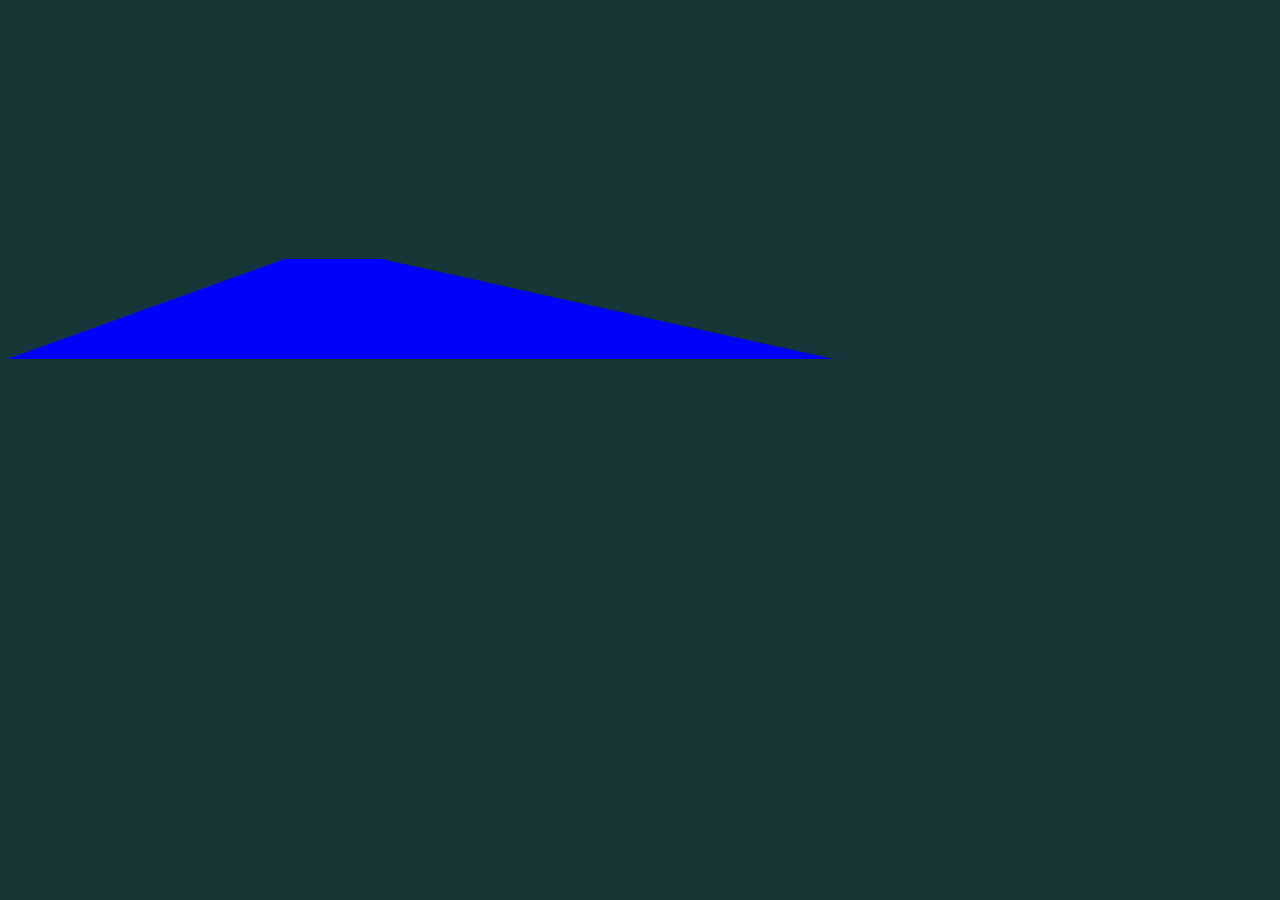
==== teste-de-estilo.html @ 6809ddb0 "Add files via upload" ====
<!DOCTYPE html>
<html lang="en">
<head>
    <meta charset="UTF-8">
    <meta http-equiv="X-UA-Compatible" content="IE=edge">
    <meta name="viewport" content="width=device-width, initial-scale=1.0">
    <title>desenhando</title>
    <link rel="stylesheet" href="style.css">
    <style>
        body {
          background-color: #173637; 
        }
    </style>
</head>
<body>
    <div class="triangle"></div>

</body>
</html>
---- style.css ----
.user {
    color=#20CD8D;

}
.triangle {
    width: 96.5px;
    height: 250.5px;
    border-left: 277px solid transparent;
    border-right: 452.5px solid transparent;
    border-bottom: 100px solid blue;
  }
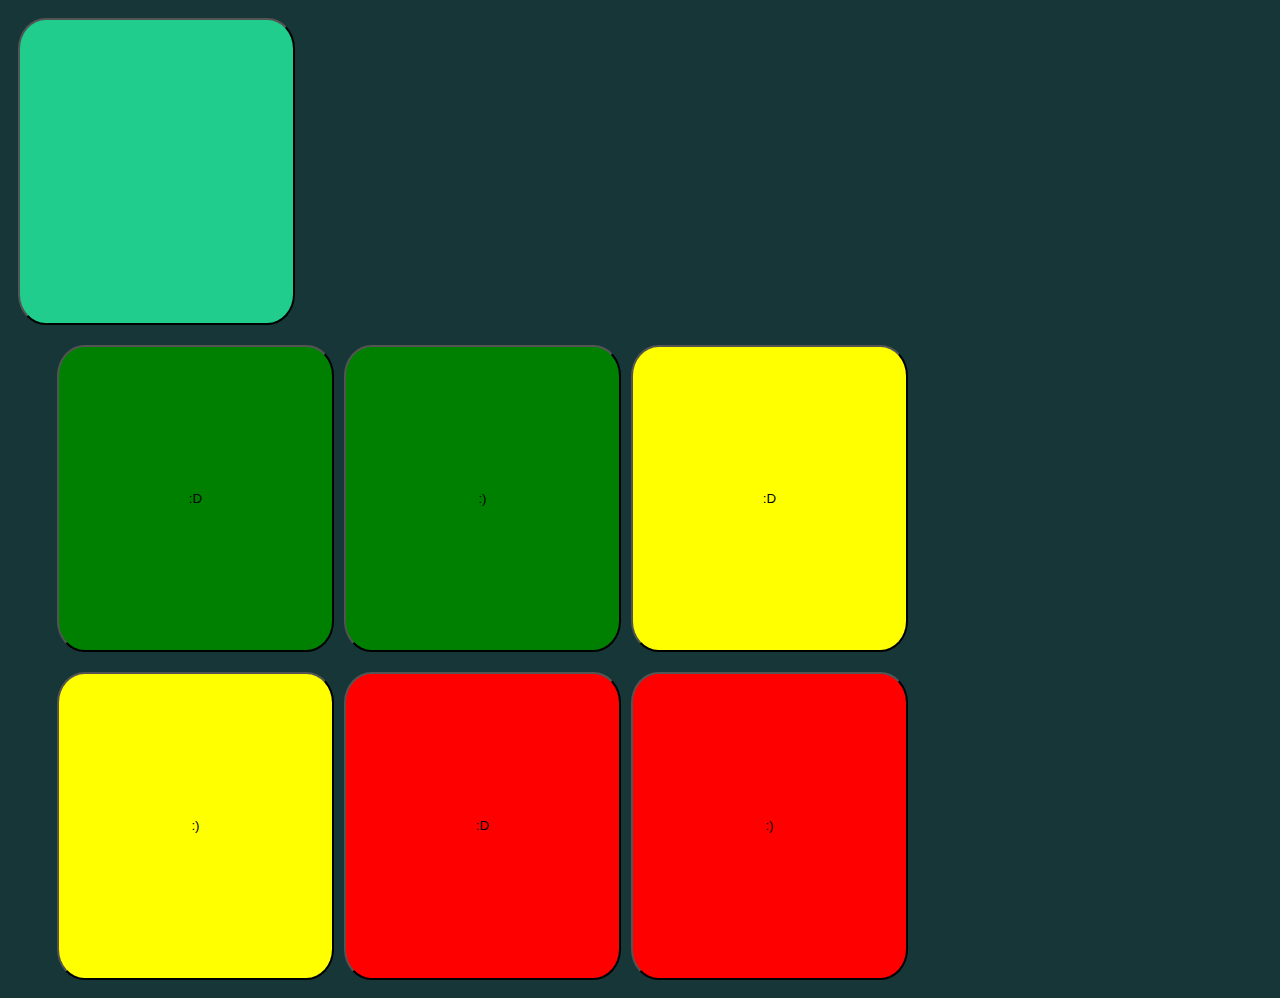
==== commit 73d98f5d: "Add files via upload" ====
--- a/teste-de-estilo.html
+++ b/teste-de-estilo.html
@@ -13,7 +13,16 @@
     </style>
 </head>
 <body>
-    <div class="triangle"></div>
+    <button id="user"></button>
+    <div id="caixinhas">
+        <button id="noon"><p>:D</p></button>
+        <button id="noon"><p>:)</p></button>
 
+        <button id="no"><p>:D</p></button>
+        <button id="no"><p>:)</p></button>
+
+        <button id="n"><p>:D</p></button>
+        <button id="n"><p>:)</p></button>
+    </div>
 </body>
 </html>--- a/style.css
+++ b/style.css
@@ -1,12 +1,49 @@
-.user {
-    color=#20CD8D;
+#user {
+    background-color:#20CD8D;
+    width: 277px;
+    height:307.2px;
+    border-radius: 10%;
+    margin-left: 10px;
+    margin-bottom: 10px;
+    margin-top: 10px;
+    justify-content: flex-start;
+    align-self: flex-start;
+}
 
+#caixinhas{
+    display: flex;
+    flex-wrap: wrap;
+    justify-content: flex-end;
+    align-items: center;
+    width: 900px;
 }
-.triangle {
-    width: 96.5px;
-    height: 250.5px;
-    border-left: 277px solid transparent;
-    border-right: 452.5px solid transparent;
-    border-bottom: 100px solid blue;
-  }
-  +  
+#noon{
+    width:  277px;
+    height: 307.2px;
+    background-color: green;
+    border-radius: 10%;
+    margin-left: 10px;
+    margin-bottom: 10px;
+    margin-top: 10px;
+}
+
+#no{
+    width:  277px;
+    height: 307.2px;
+    background-color: yellow;
+    border-radius: 10%;
+    margin-left: 10px;
+    margin-bottom: 10px;
+    margin-top: 10px;
+}
+
+#n{
+    width:  277px;
+    height: 307.2px;
+    background-color: red;
+    border-radius: 10%;
+    margin-left: 10px;
+    margin-bottom: 10px;
+    margin-top: 10px;
+}